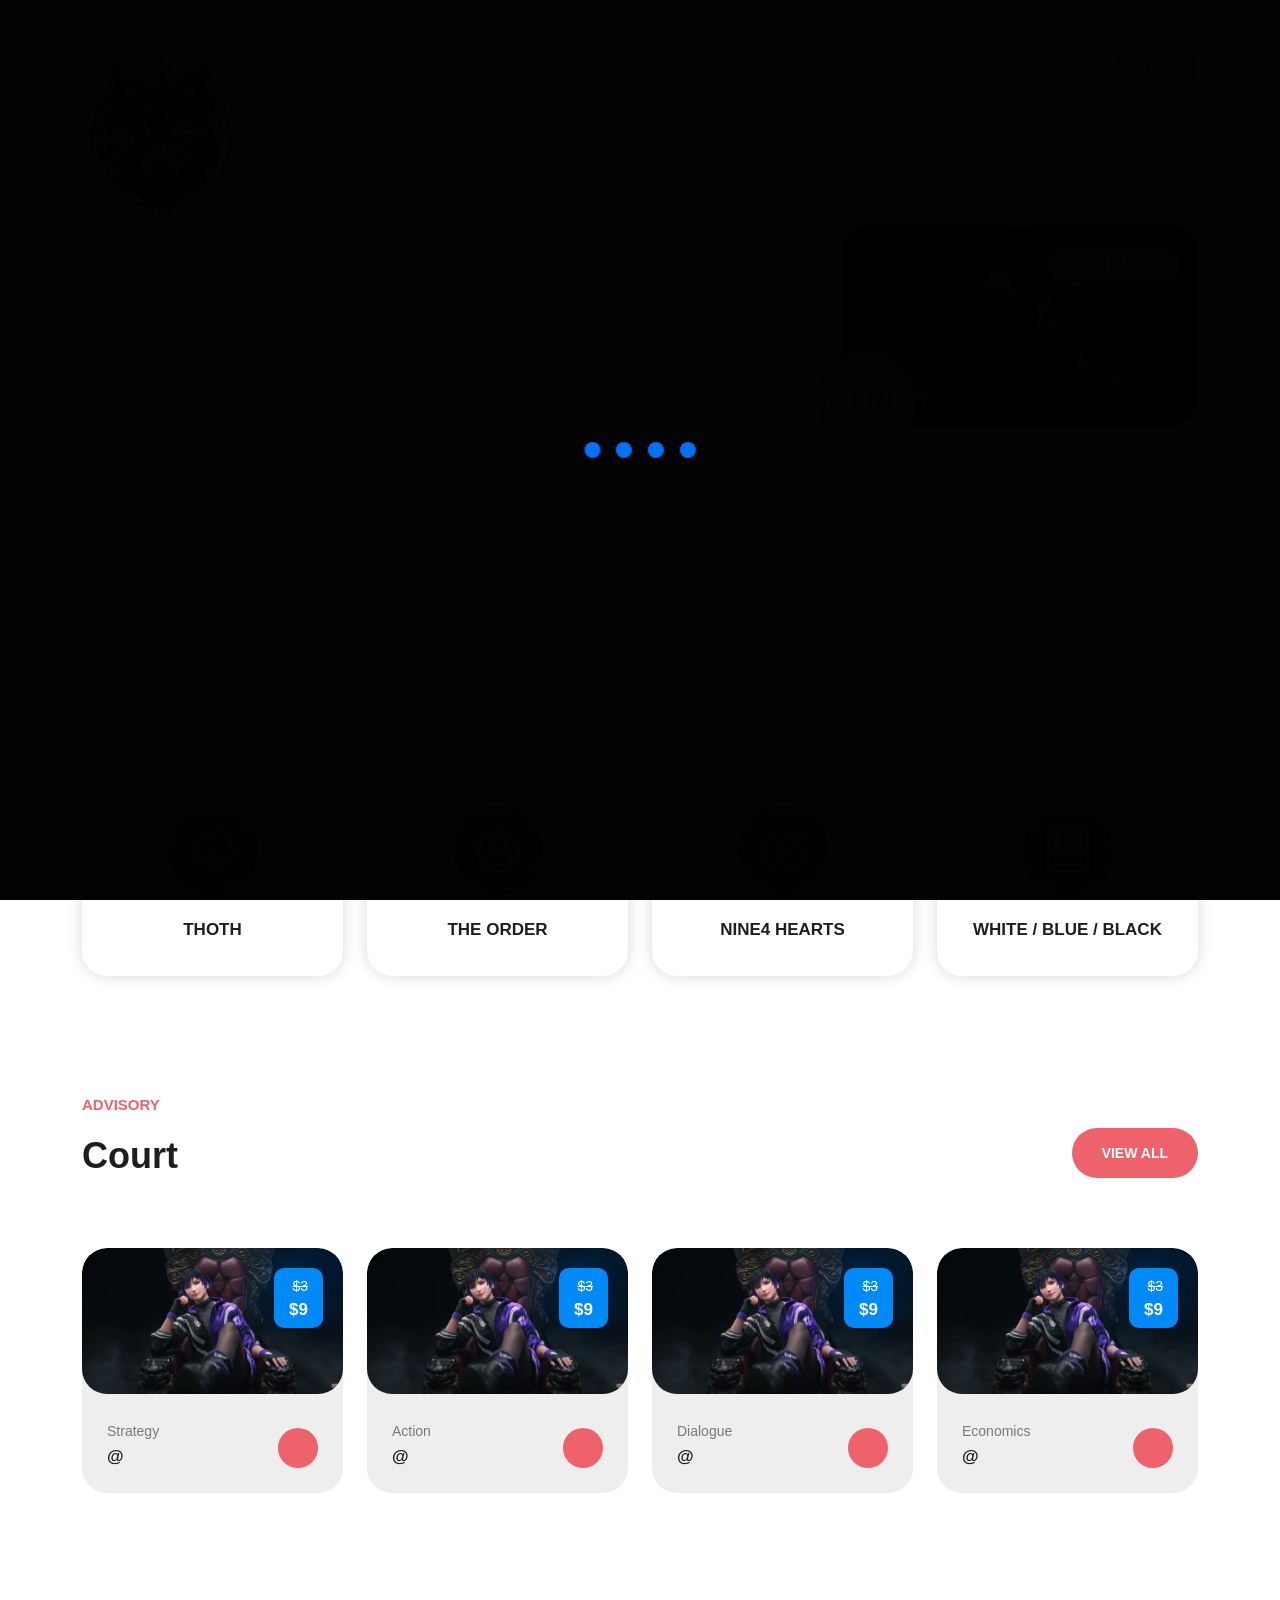
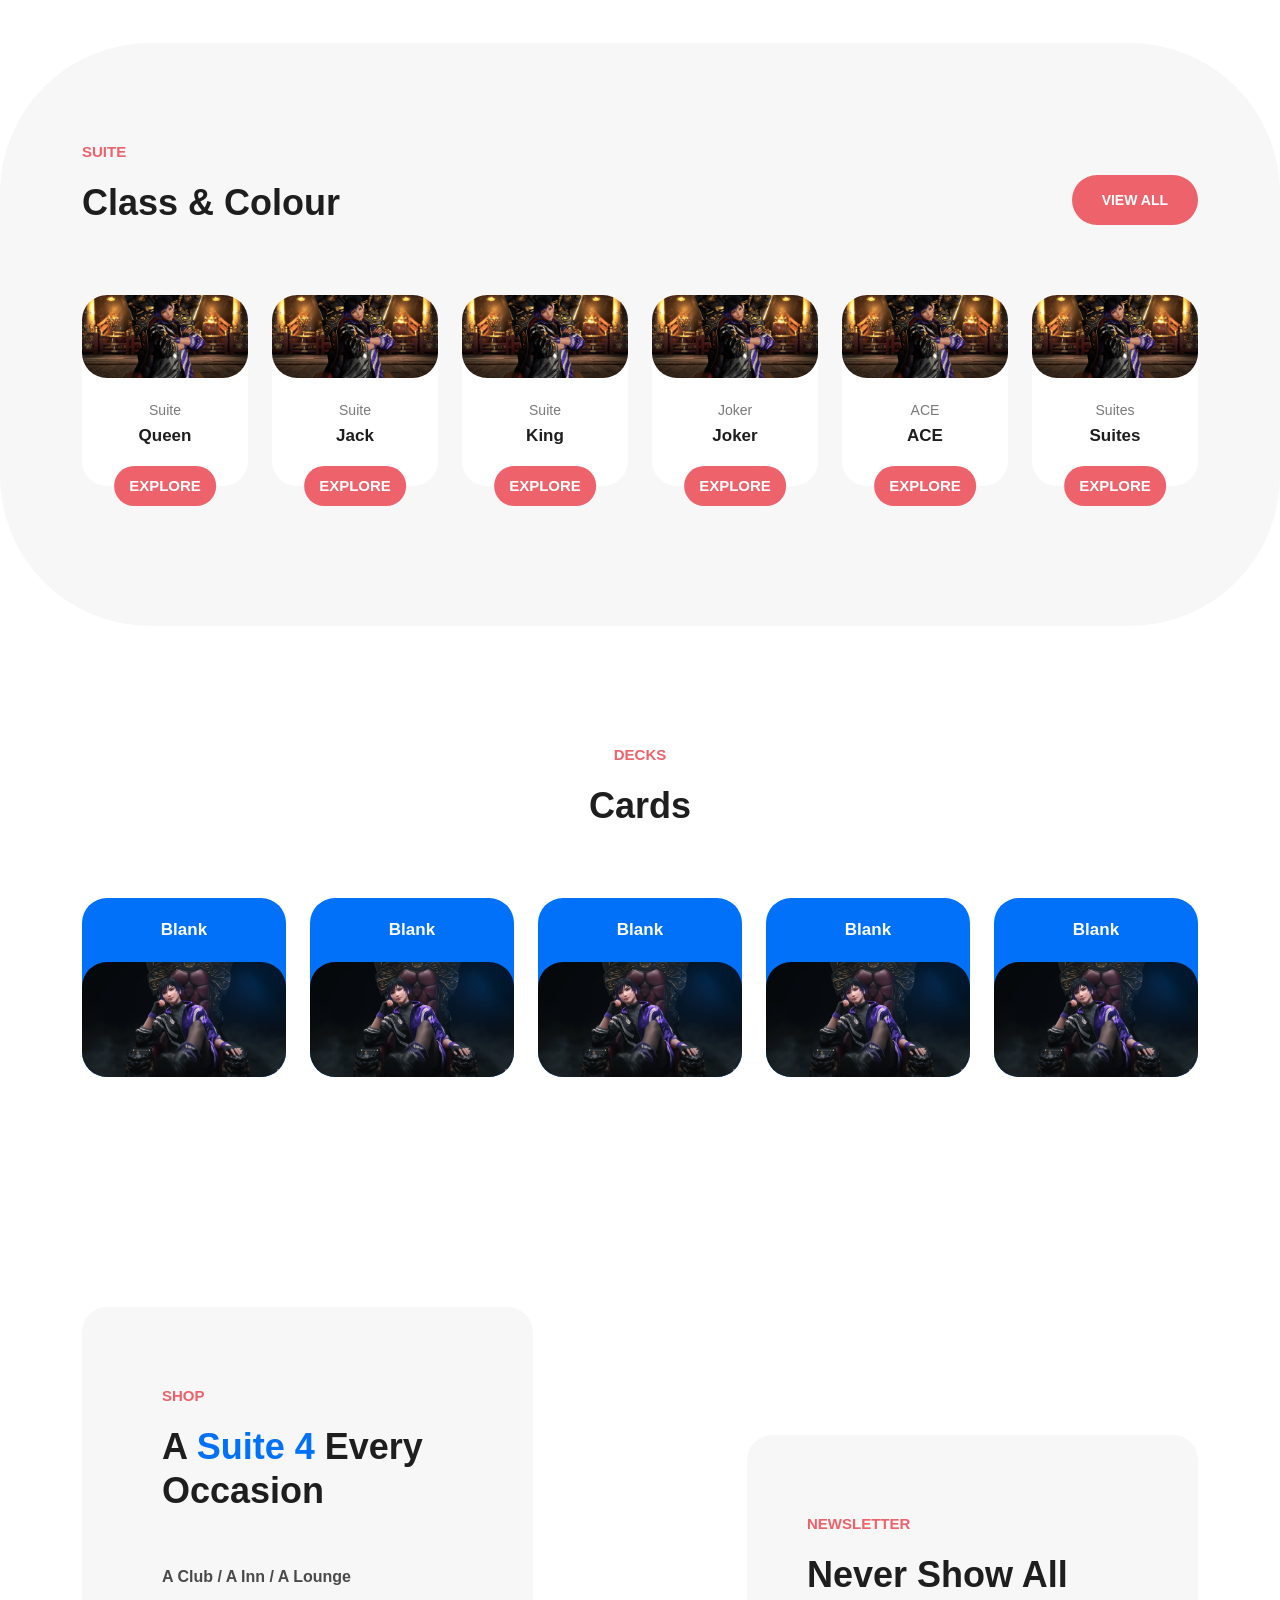
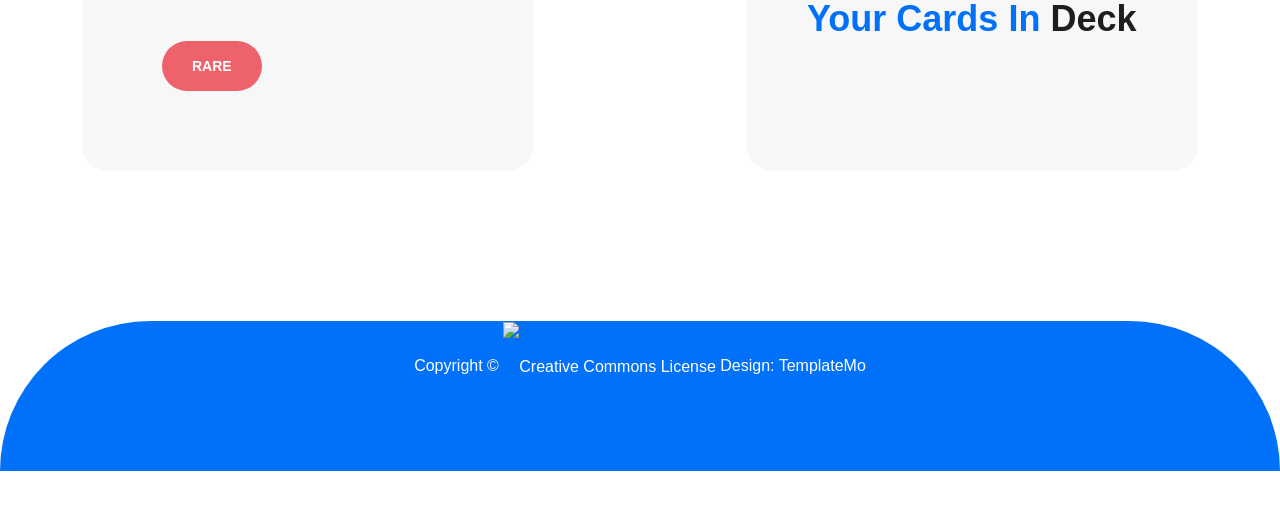
==== index.html @ 456126f3 "Add files via upload" ====
<!DOCTYPE html>
<html lang="en">

  <head>

    <meta charset="utf-8">
    <meta name="viewport" content="width=device-width, initial-scale=1, shrink-to-fit=no">
    <link href="https://fonts.googleapis.com/css2?family=Poppins:wght@100;200;300;400;500;600;700;800;900&display=swap" rel="stylesheet">

    <title>Poseidon</title>

    <!-- Bootstrap core CSS -->
    <link href="vendor/bootstrap/css/bootstrap.min.css" rel="stylesheet">


    <!-- Additional CSS Files -->
    <link rel="stylesheet" href="assets/css/fontawesome.css">
    <link rel="stylesheet" href="assets/css/templatemo-lugx-gaming.css">
    <link rel="stylesheet" href="assets/css/owl.css">
    <link rel="stylesheet" href="assets/css/animate.css">
    <link rel="stylesheet"href="https://unpkg.com/swiper@7/swiper-bundle.min.css"/>

  </head>

<body>

  <!-- ***** Preloader Start ***** -->
  <div id="js-preloader" class="js-preloader">
    <div class="preloader-inner">
      <span class="dot"></span>
      <div class="dots">
        <span></span>
        <span></span>
        <span></span>
      </div>
    </div>
  </div>
  <!-- ***** Preloader End ***** -->

  <!-- ***** Header Area Start ***** -->
  <header class="header-area header-sticky">
    <div class="container">
        <div class="row">
            <div class="col-12">
                <nav class="main-nav">
                    <!-- ***** Logo Start ***** -->
                    <a href="index.html" class="logo">
                        <img src="assets/images/EyeWolf.png" alt="" style="width: 158px; height: 200px">
                    </a>
                    <!-- ***** Logo End ***** -->
                    <!-- ***** Menu Start ***** -->
                    <ul class="nav">
                      <li><a href="index.html" class="active">Home</a></li>
                      <li><a href="shop.html">Decks / Cards</a></li>
                      
                      <li><a href="">Suite</a></li>
                  </ul>   
                    <a class='menu-trigger'>
                        <span>Menu</span>
                    </a>
                    <!-- ***** Menu End ***** -->
                </nav>
            </div>
        </div>
    </div>
  </header>
  <!-- ***** Header Area End ***** -->

  <div class="main-banner">
    <div class="container">
      <div class="row">
        <div class="col-lg-6 align-self-center">
          <div class="caption header-text">
            <h6>Atlantis</h6>
            <h2>For Where The Land Ends / The Sea Begins</h2>
            <p>For The Queen Ends In A Galaxy / The King Begins</p>
            <p>For The Axe / Shows You The Realms</p>
            <div class="search-input">
              
            </div>
          </div>
        </div>
        <div class="col-lg-4 offset-lg-2">
          <div class="right-image">
            <img src="assets/images/TheChair.png" alt="">
            <span class="price">$Clubs$</span>
            <span class="offer">Infinity</span>
          </div>
        </div>
      </div>
    </div>
  </div>

  <div class="features">
    <div class="container">
      <div class="row">
        <div class="col-lg-3 col-md-6">
          <a href="https://sites.google.com/view/0thoth3/galaxy-1">
            <div class="item">
              <div class="image">
                <img src="assets/images/featured-01.png" alt="" style="max-width: 44px;">
              </div>
              <h4>Thoth</h4>
            </div>
          </a>
        </div>
        <div class="col-lg-3 col-md-6">
          <a href="https://3nails4.github.io/Ferryman/The%20Order/index.xhtml">
            <div class="item">
              <div class="image">
                <img src="assets/images/featured-02.png" alt="" style="max-width: 44px;">
              </div>
              <h4>The Order</h4>
            </div>
          </a>
        </div>
        <div class="col-lg-3 col-md-6">
          <a href="https://nine4hearts.blogspot.com/">
            <div class="item">
              <div class="image">
                <img src="assets/images/featured-03.png" alt="" style="max-width: 44px;">
              </div>
              <h4>Nine4 Hearts</h4>
            </div>
          </a>
        </div>
        <div class="col-lg-3 col-md-6">
          <a href="https://3nails4.github.io/">
            <div class="item">
              <div class="image">
                <img src="assets/images/featured-04.png" alt="" style="max-width: 44px;">
              </div>
              <h4>White / Blue / Black</h4>
            </div>
          </a>
        </div>
      </div>
    </div>
  </div>

  <div class="section trending">
    <div class="container">
      <div class="row">
        <div class="col-lg-6">
          <div class="section-heading">
            <h6>Advisory</h6>
            <h2>Court</h2>
          </div>
        </div>
        <div class="col-lg-6">
          <div class="main-button">
            <a href="shop.html">View All</a>
          </div>
        </div>
        <div class="col-lg-3 col-md-6">
          <div class="item">
            <div class="thumb">
              <a href="#"><img src="assets/images/TheChair.png" alt=""></a>
              <span class="price"><em>$3</em>$9</span>
            </div>
            <div class="down-content">
              <span class="category">Strategy</span>
              <h4>@</h4>
              <a href="#"><i class="fa fa-shopping-bag"></i></a>
            </div>
          </div>
        </div>
        <div class="col-lg-3 col-md-6">
          <div class="item">
            <div class="thumb">
              <a href="#"><img src="assets/images/TheChair.png" alt=""></a>
              <span class="price"><em>$3</em>$9</span>
            </div>
            <div class="down-content">
              <span class="category">Action</span>
              <h4>@</h4>
              <a href="#"><i class="fa fa-shopping-bag"></i></a>
            </div>
          </div>
        </div>
        <div class="col-lg-3 col-md-6">
          <div class="item">
            <div class="thumb">
              <a href="#"><img src="assets/images/TheChair.png" alt=""></a>
              <span class="price"><em>$3</em>$9</span>
            </div>
            <div class="down-content">
              <span class="category">Dialogue</span>
              <h4>@</h4>
              <a href="#"><i class="fa fa-shopping-bag"></i></a>
            </div>
          </div>
        </div>
        <div class="col-lg-3 col-md-6">
          <div class="item">
            <div class="thumb">
              <a href="#"><img src="assets/images/TheChair.png" alt=""></a>
              <span class="price"><em>$3</em>$9</span>
            </div>
            <div class="down-content">
              <span class="category">Economics</span>
              <h4>@</h4>
              <a href="#"><i class="fa fa-shopping-bag"></i></a>
            </div>
          </div>
        </div>
      </div>
    </div>
  </div>

  <div class="section most-played">
    <div class="container">
      <div class="row">
        <div class="col-lg-6">
          <div class="section-heading">
            <h6>Suite</h6>
            <h2>Class & Colour</h2>
          </div>
        </div>
        <div class="col-lg-6">
          <div class="main-button">
            <a href="shop.html">View All</a>
          </div>
        </div>
        <div class="col-lg-2 col-md-6 col-sm-6">
          <div class="item">
            <div class="thumb">
              <a href="#"><img src="assets/images/reina-tekken-8.png" alt=""></a>
            </div>
            <div class="down-content">
                <span class="category">Suite</span>
                <h4>Queen</h4>
                <a href="#">Explore</a>
            </div>
          </div>
        </div>
        <div class="col-lg-2 col-md-6 col-sm-6">
          <div class="item">
            <div class="thumb">
              <a href="#"><img src="assets/images/reina-tekken-8.png" alt=""></a>
            </div>
            <div class="down-content">
                <span class="category">Suite</span>
                <h4>Jack</h4>
                <a href="#">Explore</a>
            </div>
          </div>
        </div>
        <div class="col-lg-2 col-md-6 col-sm-6">
          <div class="item">
            <div class="thumb">
              <a href="#"><img src="assets/images/reina-tekken-8.png" alt=""></a>
            </div>
            <div class="down-content">
                <span class="category">Suite</span>
                <h4>King</h4>
                <a href="#">Explore</a>
            </div>
          </div>
        </div>
        <div class="col-lg-2 col-md-6 col-sm-6">
          <div class="item">
            <div class="thumb">
              <a href="#"><img src="assets/images/reina-tekken-8.png" alt=""></a>
            </div>
            <div class="down-content">
                <span class="category">Joker</span>
                <h4>Joker</h4>
                <a href="#">Explore</a>
            </div>
          </div>
        </div>
        <div class="col-lg-2 col-md-6 col-sm-6">
          <div class="item">
            <div class="thumb">
              <a href="#"><img src="assets/images/reina-tekken-8.png" alt=""></a>
            </div>
            <div class="down-content">
                <span class="category">ACE</span>
                <h4>ACE</h4>
                <a href="#">Explore</a>
            </div>
          </div>
        </div>
        <div class="col-lg-2 col-md-6 col-sm-6">
          <div class="item">
            <div class="thumb">
              <a href="#"><img src="assets/images/reina-tekken-8.png" alt=""></a>
            </div>
            <div class="down-content">
                <span class="category">Suites</span>
                <h4>Suites</h4>
                <a href="#">Explore</a>
            </div>
          </div>
        </div>
      </div>
    </div>
  </div>

  <div class="section categories">
    <div class="container">
      <div class="row">
        <div class="col-lg-12 text-center">
          <div class="section-heading">
            <h6>Decks</h6>
            <h2>Cards</h2>
          </div>
        </div>
        <div class="col-lg col-sm-6 col-xs-12">
          <div class="item">
            <h4>Blank</h4>
            <div class="thumb">
              <a href="#"><img src="assets/images/TheChair.png" alt=""></a>
            </div>
          </div>
        </div>
        <div class="col-lg col-sm-6 col-xs-12">
          <div class="item">
            <h4>Blank</h4>
            <div class="thumb">
              <a href="#"><img src="assets/images/TheChair.png" alt=""></a>
            </div>
          </div>
        </div>
        <div class="col-lg col-sm-6 col-xs-12">
          <div class="item">
            <h4>Blank</h4>
            <div class="thumb">
              <a href="#"><img src="assets/images/TheChair.png" alt=""></a>
            </div>
          </div>
        </div>
        <div class="col-lg col-sm-6 col-xs-12">
          <div class="item">
            <h4>Blank</h4>
            <div class="thumb">
              <a href="#"><img src="assets/images/TheChair.png" alt=""></a>
            </div>
          </div>
        </div>
        <div class="col-lg col-sm-6 col-xs-12">
          <div class="item">
            <h4>Blank</h4>
            <div class="thumb">
              <a href="#"><img src="assets/images/TheChair.png" alt=""></a>
            </div>
          </div>
        </div>
      </div>
    </div>
  </div>
  
  <div class="section cta">
    <div class="container">
      <div class="row">
        <div class="col-lg-5">
          <div class="shop">
            <div class="row">
              <div class="col-lg-12">
                <div class="section-heading">
                  <h6>Shop</h6>
                  <h2>A <em>Suite 4</em> Every Occasion</h2>
                </div>
                <p>A Club / A Inn / A Lounge</p>
                <div class="main-button">
                  <a href="https://www.youtube.com/@NINE4Hearts">Rare</a>
                </div>
              </div>
            </div>
          </div>
        </div>
        <div class="col-lg-5 offset-lg-2 align-self-end">
          <div class="subscribe">
            <div class="row">
              <div class="col-lg-12">
                <div class="section-heading">
                  <h6>NEWSLETTER</h6>
                  <h2>Never Show All <em>Your Cards In</em> Deck</h2>
                </div>
                <div class="search-input">
                  
                </div>
              </div>
            </div>
          </div>
        </div>
      </div>
    </div>
  </div>

  <footer>
    <div class="container">
      <div class="col-lg-12">
        <p>Copyright © <a rel="license" href="http://creativecommons.org/licenses/by/4.0/"><img alt="Creative Commons License" style="border-width:0" src="https://i.creativecommons.org/l/by/4.0/88x31.png" /></a> <a rel="nofollow" href="https://templatemo.com" target="_blank">Design: TemplateMo</a></p>
      </div>
    </div>
  </footer>

  <!-- Scripts -->
  <!-- Bootstrap core JavaScript -->
  <script src="vendor/jquery/jquery.min.js"></script>
  <script src="vendor/bootstrap/js/bootstrap.min.js"></script>
  <script src="assets/js/isotope.min.js"></script>
  <script src="assets/js/owl-carousel.js"></script>
  <script src="assets/js/counter.js"></script>
  <script src="assets/js/custom.js"></script>

  </body>
</html>
---- assets/css/templatemo-lugx-gaming.css ----
/*

TemplateMo 589 lugx gaming

https://templatemo.com/tm-589-lugx-gaming

*/

/* ---------------------------------------------
Table of contents
------------------------------------------------
01. font & reset css
02. reset
03. global styles
04. header
05. banner
06. features
07. testimonials
08. contact
09. footer

--------------------------------------------- */
/* 
---------------------------------------------
font & reset css
--------------------------------------------- 
*/
@import url("https://fonts.googleapis.com/css2?family=Poppins:wght@100;200;300;400;500;600;700;800;900");
/* 
---------------------------------------------
reset
--------------------------------------------- 
*/
html, body, div, span, applet, object, iframe, h1, h2, h3, h4, h5, h6, p, blockquote, div
pre, a, abbr, acronym, address, big, cite, code, del, dfn, em, font, img, ins, kbd, q,
s, samp, small, strike, strong, sub, sup, tt, var, b, u, i, center, dl, dt, dd, ol, ul, li,
figure, header, nav, section, article, aside, footer, figcaption {
  margin: 0;
  padding: 0;
  border: 0;
  outline: 0;
}

.clearfix:after {
  content: ".";
  display: block;
  clear: both;
  visibility: hidden;
  line-height: 0;
  height: 0;
}

.clearfix {
  display: inline-block;
}

html[xmlns] .clearfix {
  display: block;
}

* html .clearfix {
  height: 1%;
}

ul, li {
  padding: 0;
  margin: 0;
  list-style: none;
}

header, nav, section, article, aside, footer, hgroup {
  display: block;
}

* {
  box-sizing: border-box;
}

html, body {
  font-family: 'Poppins', sans-serif;
  -ms-text-size-adjust: 100%;
  -webkit-font-smoothing: antialiased;
  -moz-osx-font-smoothing: grayscale;
}

a {
  text-decoration: none !important;
}

h1, h2, h3, h4, h5, h6 {
  color: #1e1e1e;
  margin-top: 0px;
  margin-bottom: 0px;
  font-weight: 700;
}

ul {
  margin-bottom: 0px;
}

p {
  font-size: 14px;
  line-height: 28px;
  color: #4a4a4a;
}

img {
  width: 100%;
  overflow: hidden;
}

/* 
---------------------------------------------
Global Styles
--------------------------------------------- 
*/
html,
body {
  font-family: 'Poppins', sans-serif;
}

::selection {
  background: #0071f8;
  color: #fff;
}

::-moz-selection {
  background: #0071f8;
  color: #fff;
}

.section {
  margin-top: 120px;
}

.section-heading {
  margin-bottom: 70px;
}

.section-heading h2 {
  font-size: 36px;
  font-weight: 700;
  text-transform: capitalize;
  margin-top: 20px;
  line-height: 44px;
}

.section-heading h2 em {
  font-style: normal;
  color: #0071f8;
}

.section-heading h6 {
  color: #ee626b;
  font-size: 15px;
  text-transform: uppercase;
  font-weight: 700;
}

.main-button a {
  display: inline-block;
  background-color: #ee626b;
  text-transform: uppercase;
  color: #fff;
  font-size: 14px;
  font-weight: 600;
  height: 50px;
  line-height: 50px;
  padding: 0px 30px;
  border-radius: 25px;
  transition: all .3s;
}

.main-button a:hover {
  background-color: #0071f8;
  color: #fff;
}

/* 
---------------------------------------------
Pre-loader Style
--------------------------------------------- 
*/

.js-preloader {
  position: fixed;
  top: 0;
  left: 0;
  right: 0;
  bottom: 0;
  background-color: rgba(0,0,0,0.99);
  display: -webkit-box;
  display: flex;
  -webkit-box-align: center;
  align-items: center;
  -webkit-box-pack: center;
  justify-content: center;
  opacity: 1;
  visibility: visible;
  z-index: 9999;
  -webkit-transition: opacity 0.25s ease;
  transition: opacity 0.25s ease;
}

.js-preloader.loaded {
  opacity: 0;
  visibility: hidden;
  pointer-events: none;
}

@-webkit-keyframes dot {
  50% {
      -webkit-transform: translateX(96px);
      transform: translateX(96px);
  }
}

@keyframes dot {
  50% {
      -webkit-transform: translateX(96px);
      transform: translateX(96px);
  }
}

@-webkit-keyframes dots {
  50% {
      -webkit-transform: translateX(-31px);
      transform: translateX(-31px);
  }
}

@keyframes dots {
  50% {
      -webkit-transform: translateX(-31px);
      transform: translateX(-31px);
  }
}

.preloader-inner {
  position: relative;
  width: 142px;
  height: 40px;
  background: transparent;
}

.preloader-inner .dot {
  position: absolute;
  width: 16px;
  height: 16px;
  top: 12px;
  left: 15px;
  background: #0071f8;
  border-radius: 50%;
  -webkit-transform: translateX(0);
  transform: translateX(0);
  -webkit-animation: dot 2.8s infinite;
  animation: dot 2.8s infinite;
}

.preloader-inner .dots {
  -webkit-transform: translateX(0);
  transform: translateX(0);
  margin-top: 12px;
  margin-left: 31px;
  -webkit-animation: dots 2.8s infinite;
  animation: dots 2.8s infinite;
}

.preloader-inner .dots span {
  display: block;
  float: left;
  width: 16px;
  height: 16px;
  margin-left: 16px;
  background: #0071f8;
  border-radius: 50%;
}



/* 
---------------------------------------------
Header Style
--------------------------------------------- 
*/

.background-header {
  background-color: #0071f8 !important;
  border-radius: 0px 0px 25px 25px;
  height: 80px!important;
  position: fixed!important;
  top: 0!important;
  left: 0;
  right: 0;
  box-shadow: 0px 0px 10px rgba(0,0,0,0.15)!important;
  -webkit-transition: all .5s ease 0s;
  -moz-transition: all .5s ease 0s;
  -o-transition: all .5s ease 0s;
  transition: all .5s ease 0s;
}

.background-header .logo img {
  max-width: 110px;
}

.header-area {
  position: absolute;
  background-color: transparent;
  top: 40px;
  left: 0;
  right: 0;
  z-index: 100;
  -webkit-transition: all .5s ease 0s;
  -moz-transition: all .5s ease 0s;
  -o-transition: all .5s ease 0s;
  transition: all .5s ease 0s;
}

.header-area .main-nav {
  background: transparent;
  display: flex;
}

.header-area .main-nav .logo {
  -webkit-transition: all 0.3s ease 0s;
  -moz-transition: all 0.3s ease 0s;
  -o-transition: all 0.3s ease 0s;
  transition: all 0.3s ease 0s;
  display: inline-block;
}

.header-area .main-nav .logo h1 {
  font-size: 36px;
  text-transform: uppercase;
  color: #fff;
  font-weight: 600;
  margin-right: 30px;
  padding-right: 30px;
  border-right: 1px solid rgba(250, 250, 250, 0.3);
}

.background-header .main-nav .logo{
  margin-top: 18px;
}

.header-area .main-nav ul.nav {
  border-radius: 0px 0px 25px 25px;
  flex-basis: 100%;
  margin-top: 10px;
  justify-content: right;
  -webkit-transition: all 0.3s ease 0s;
  -moz-transition: all 0.3s ease 0s;
  -o-transition: all 0.3s ease 0s;
  transition: all 0.3s ease 0s;
  position: relative;
  z-index: 999;
}

.header-area .main-nav .nav li:last-child {
  padding-right: 0px;
}

.header-area .main-nav .nav li {
  padding-left: 10px;
  padding-right: 10px;
  height: 40px;
  line-height: 40px;
}

.header-area .main-nav .nav li a {
  display: block;
  padding-left: 20px;
  padding-right: 20px;
  border-radius: 20px;
  font-weight: 300;
  font-size: 15px;
  height: 40px;
  line-height: 40px;
  text-transform: capitalize;
  color: #fff;
  -webkit-transition: all 0.4s ease 0s;
  -moz-transition: all 0.4s ease 0s;
  -o-transition: all 0.4s ease 0s;
  transition: all 0.4s ease 0s;
  border: transparent;
  letter-spacing: .25px;
}

.header-area .main-nav .nav li:last-child a {
  background-color: #ee626b;
  text-transform: uppercase;
  font-weight: 500;
}

.header-area .main-nav .nav li:last-child:hover a {
  background-color: #ee626b;
}

.header-area .main-nav .nav li:hover a {
  background-color: rgba(255, 255, 255, 0.10);
}

.header-area .main-nav .nav li a.active {
  color: #fff;
  background-color: rgba(255, 255, 255, 0.10);
}

.background-header .main-nav .nav li a.active {
  color: #fff;
  background-color: rgba(255, 255, 255, 0.10);
}

.header-area .main-nav .menu-trigger {
  cursor: pointer;
  position: absolute;
  top: 33px;
  width: 32px;
  height: 40px;
  text-indent: -9999em;
  z-index: 99;
  right: 20px;
  display: none;
}

.background-header .main-nav .menu-trigger {
  top: 22px;
}

.background-header .main-nav ul.nav {
  margin-top: 20px;
}

.header-area .main-nav .menu-trigger span,
.header-area .main-nav .menu-trigger span:before,
.header-area .main-nav .menu-trigger span:after {
  -moz-transition: all 0.4s;
  -o-transition: all 0.4s;
  -webkit-transition: all 0.4s;
  transition: all 0.4s;
  background-color: #fff;
  display: block;
  position: absolute;
  width: 30px;
  height: 2px;
  left: 0;
}

.header-area .main-nav .menu-trigger span:before,
.header-area .main-nav .menu-trigger span:after {
  -moz-transition: all 0.4s;
  -o-transition: all 0.4s;
  -webkit-transition: all 0.4s;
  transition: all 0.4s;
  background-color: #fff;
  display: block;
  position: absolute;
  width: 30px;
  height: 2px;
  left: 0;
  width: 75%;
}

.header-area .main-nav .menu-trigger span:before,
.header-area .main-nav .menu-trigger span:after {
  content: "";
}

.header-area .main-nav .menu-trigger span {
  top: 16px;
}

.header-area .main-nav .menu-trigger span:before {
  -moz-transform-origin: 33% 100%;
  -ms-transform-origin: 33% 100%;
  -webkit-transform-origin: 33% 100%;
  transform-origin: 33% 100%;
  top: -10px;
  z-index: 10;
}

.header-area .main-nav .menu-trigger span:after {
  -moz-transform-origin: 33% 0;
  -ms-transform-origin: 33% 0;
  -webkit-transform-origin: 33% 0;
  transform-origin: 33% 0;
  top: 10px;
}

.header-area .main-nav .menu-trigger.active span,
.header-area .main-nav .menu-trigger.active span:before,
.header-area .main-nav .menu-trigger.active span:after {
  background-color: transparent;
  width: 100%;
}

.header-area .main-nav .menu-trigger.active span:before {
  -moz-transform: translateY(6px) translateX(1px) rotate(45deg);
  -ms-transform: translateY(6px) translateX(1px) rotate(45deg);
  -webkit-transform: translateY(6px) translateX(1px) rotate(45deg);
  transform: translateY(6px) translateX(1px) rotate(45deg);
  background-color: #fff;
}

.background-header .main-nav .menu-trigger.active span:before {
  background-color: #fff;
}

.header-area .main-nav .menu-trigger.active span:after {
  -moz-transform: translateY(-6px) translateX(1px) rotate(-45deg);
  -ms-transform: translateY(-6px) translateX(1px) rotate(-45deg);
  -webkit-transform: translateY(-6px) translateX(1px) rotate(-45deg);
  transform: translateY(-6px) translateX(1px) rotate(-45deg);
  background-color: #fff;
}

.background-header .main-nav .menu-trigger.active span:after {
  background-color: #fff;
}

.header-area.header-sticky .nav li a.active {
  color: #fff;
}

.visible{
  display:inline !important;
}

@media (max-width: 1200px) {
  .header-area .main-nav .nav li {
    padding-left: 5px;
    padding-right: 5px;
  }

}

@media (max-width: 767px) {
  .background-header .main-nav {
    box-shadow: 0px 0px 15px rgba(0, 0, 0, 0.15);
    border-radius: 0px 0px 25px 25px;
    width: 100%;
  }
  .background-header .main-nav .nav,
  .header-area .main-nav .nav {
    background-color: #fff;
  }
  .background-header .main-nav .nav li a,
  .header-area .main-nav .nav li a {
    line-height: 50px;
    height: 50px;
    font-weight: 400;
    color: #1e1e1e;
    background-color: #fff;
     border-radius: 0px 0px 25px 25px;
  }
  .background-header .main-nav .nav li,
  .header-area .main-nav .nav li {
    border-top: 1px solid #ddd;
    background-color: #f1f0fe;
    height: 50px;
    border-radius: 0px 0px 25px 25px;
  }
  .background-header .main-nav .nav li:last-child,
  .header-area .main-nav .nav li:last-child {
    border-radius: 0px 0px 25px 25px;
  }
  .header-area .main-nav .nav {
    height: auto;
    flex-basis: 100%;
  }
  .header-area .main-nav .logo {
    position: absolute;
    left: 30px;
    top: 0px;
  }
  .background-header .main-nav .logo {
    top: 0px;
  }
  .background-header .main-nav .border-button {
    top: 0px !important;
  }
  .header-area .main-nav .border-button {
    position: absolute;
    top: 15px;
    right: 70px;
  }
  .header-area.header-sticky .nav li a:hover,
  .header-area.header-sticky .nav li a.active {
    color: #ee626b!important;
    opacity: 1;
  }
  .header-area.header-sticky .nav li.search-icon a {
    width: 100%;
  }
  .header-area .nav li:last-child a {
    background-color: transparent !important;
    font-weight: 300 !important;
    text-transform: capitalize !important;
  }
  .header-area {
    background-color: transparent;
    padding: 0px 15px;
    height: 80px;
    box-shadow: none;
    text-align: center;
  }
  .header-area .container {
    padding: 0px;
  }
  .header-area .logo {
    margin-left: 0px;
    margin-top: 30px;
  }
  .header-area .menu-trigger {
    display: block !important;
  }
  .header-area .main-nav {
    overflow: hidden;
  }
  .header-area .main-nav .nav {
    float: none;
    width: 100%;
    display: none;
    -webkit-transition: all 0s ease 0s;
    -moz-transition: all 0s ease 0s;
    -o-transition: all 0s ease 0s;
    transition: all 0s ease 0s;
    margin-left: 0px;
  }
  .header-area .main-nav .nav li:first-child {
    border-top: 1px solid #eee;
  }
  .header-area.header-sticky .nav {
    margin-top: 100px !important;
  }
  .background-header.header-sticky .nav {
    margin-top: 80px !important;
  }
  .header-area .main-nav .nav li {
    width: 100%;
    background: #fff;
    padding-left: 0px !important;
    padding-right: 0px !important;
  }
  
}

/* 
---------------------------------------------
Banner Style
--------------------------------------------- 
*/

.main-banner {
  background-image: url(../images/banner-bg.jpg);
  border-radius: 0px 0px 150px 150px;
  background-position: center bottom;
  background-repeat: no-repeat;
  background-size: cover;
  padding: 225px 0px;
}

.main-banner .caption h6 {
  font-size: 20px;
  text-transform: uppercase;
  color: #fff;
  font-weight: 500;
  letter-spacing: 0.5px;
}

.main-banner .caption h2 {
  font-size: 48px;
  color: #fff;
  margin-top: 20px;
  position: relative;
  padding-bottom: 5px;
  margin-bottom: 40px;
}

.main-banner .caption h2:after {
  position: absolute;
  background-image: url(../images/caption-dec.png);
  width: 202px;
  height: 12px;
  content: '';
  left: 125px;
  bottom: 0;
}

.main-banner .caption p {
  color: #fff;
  margin-bottom: 70px;
}

.main-banner .caption form {
  position: relative;
  max-width: 450px;
}

.main-banner .caption form input {
  max-width: 450px;
  width: 100%;
  height: 50px;
  outline: none;
  border-radius: 25px;
  background-color: #fff;
  border: none;
  padding: 0px 25px;
  font-size: 14px;
  color: #7a7a7a;
}

.main-banner .caption form button {
  display: inline-block;
  height: 50px;
  line-height: 50px;
  background-color: #ee626b;
  color: #fff;
  font-size: 15px;
  text-transform: uppercase;
  font-weight: 500;
  padding: 0px 25px;
  border: none;
  border-radius: 25px;
  position: absolute;
  right: 0;
  top: 0;
  transition: all .3s;
}

.main-banner .caption form button:hover {
  background-color: #0071f8;
}

.main-banner .right-image {
  position: relative;
}

.main-banner .right-image img {
  border-radius: 25px;
}

.main-banner .right-image span.price {
  position: absolute;
  right: 20px;
  top: 20px;
  border-radius: 25px;
  background-color: #008af8;
  font-size: 22px;
  text-transform: uppercase;
  font-weight: 700;
  color: #fff;
  padding: 4px 15px;
}

.main-banner .right-image span.offer {
  position: absolute;
  left: -25px;
  bottom: -25px;
  border-radius: 50%;
  background-color: #ee626b;
  font-size: 28px;
  text-transform: uppercase;
  font-weight: 700;
  color: #fff;
  display: inline-block;
  width: 100px;
  height: 100px;
  text-align: center;
  line-height: 100px;
}



/* 
---------------------------------------------
Services Style
--------------------------------------------- 
*/

.features {
  margin-top: -80px;
}

.features .item {
  padding: 35px;
  box-shadow: 0px 0px 15px rgba(0, 0, 0, 0.15);
  border-radius: 25px;
  background-color: #fff;
  text-align: center;
}

.features .item h4 {
  font-size: 17px;
  margin-top: 25px;
  text-transform: uppercase;
}

.features .item .image {
  width: 90px;
  height: 90px;
  display: inline-block;
  text-align: center;
  line-height: 90px;
  background-color: #0071f8;
  border-radius: 50%;
  transition: all .3s;
}

.features .item:hover .image {
  background-color: #ee626b;
}



/* 
---------------------------------------------
Trending Style
--------------------------------------------- 
*/

.trending .main-button {
  margin-top: 32px;
  text-align: right;
}

.trending .item  {
  background-color: #eeeeee;
  position: relative;
  overflow: hidden;
  border-radius: 25px;
  margin-bottom: 30px;
}

.trending .item .thumb {
  position: relative;
  border-radius: 25px;
  overflow: hidden;
}

.trending .item span.price em {
  font-style: normal;
  font-weight: 400;
  font-size: 14px;
  text-decoration: line-through;
  display: block;
}

.trending .item span.price {
  text-align: right;
  position: absolute;
  right: 20px;
  top: 20px;
  border-radius: 10px;
  background-color: #008af8;
  font-size: 17px;
  text-transform: uppercase;
  font-weight: 600;
  color: #fff;
  padding: 8px 15px 6px 15px;
}

.trending .item .down-content {
  padding: 25px;
}

.trending .item .down-content span.category {
  font-size: 14px;
  color: #7a7a7a;
  margin-bottom: 5px;
  display: inline-block;
}

.trending .item .down-content h4 {
  font-size: 17px;
  font-weight: 600;
  transition: all .3s;
}

.trending .item .down-content a {
  position: absolute;
  display: inline-block;
  text-align: center;
  line-height: 40px;
  width: 40px;
  height: 40px;
  background-color: #ee626b;
  color: #fff;
  border-radius: 50%;
  right: 25px;
  bottom: 25px;
  transition: all .3s;
}

.trending .item:hover .down-content h4 {
  color: #0071f8;
}

.trending .item:hover .down-content a {
  background-color: #0071f8;
}


/* 
---------------------------------------------
Most Played Style
--------------------------------------------- 
*/

.most-played {
  background-color: #f7f7f7;
  padding: 100px 0px;
  border-radius: 150px;
}

.most-played .main-button {
  margin-top: 32px;
  text-align: right;
}

.most-played .item  {
  background-color: #fff;
  position: relative;
  border-radius: 25px;
  text-align: center;
  margin-bottom: 40px;
}

.most-played .item .thumb {
  position: relative;
  border-radius: 25px;
  overflow: hidden;
}

.most-played .item .down-content {
  padding: 20px 15px 40px 15px;
}

.most-played .item .down-content span.category {
  font-size: 14px;
  color: #7a7a7a;
  margin-bottom: 5px;
  display: inline-block;
}

.most-played .item .down-content h4 {
  font-size: 17px;
  font-weight: 600;
  transition: all .3s;
}

.most-played .item .down-content a {
  position: absolute;
  display: inline-block;
  text-align: center;
  line-height: 40px;
  height: 40px;
  padding: 0px 15px;
  background-color: #ee626b;
  color: #fff;
  border-radius: 20px;
  font-size: 15px;
  text-transform: uppercase;
  font-weight: 600;
  left: 50%;
  transform: translateX(-50%);
  bottom: -20px;
  transition: all .3s;
}

.most-played .item:hover .down-content h4 {
  color: #0071f8;
}

.most-played .item:hover .down-content a {
  background-color: #0071f8;
}


/* 
---------------------------------------------
Categories Style
--------------------------------------------- 
*/

.categories .main-button {
  margin-top: 30px;
}

.categories .item  {
  background-color: #0071f8;
  position: relative;
  border-radius: 25px;
  text-align: center;
  margin-bottom: 30px;
}

.categories .item .thumb {
  position: relative;
  border-radius: 25px;
  overflow: hidden;
}

.categories .item h4 {
  font-size: 17px;
  font-weight: 600;
  color: #fff;
  padding: 22px;
  margin-bottom: 0px;
}

/* 
---------------------------------------------
CTA Style
--------------------------------------------- 
*/

.cta {
  position: relative;
}

.cta::after {
  background-image: url(../images/top-game-02.jpg);
  max-width: 550px;
  max-height: 510px;
  width: 50%;
  height: 100%;
  position: absolute;
  content: '';
  border-radius: 25px;
  left: 50%;
  transform: translateX(-275px);
  top: 0;
  z-index: -1;
}

.cta .shop {
  margin-top: 80px;
  background-color: #f7f7f7;
  border-radius: 25px;
  padding: 80px;
}

.cta .shop .section-heading {
  margin-right: 30px;
  margin-bottom: 50px;
}

.cta .shop p {
  font-weight: 600;
  font-size: 16px;
}

.cta .shop .main-button {
  margin-top: 50px;
}

.cta .subscribe {
  background-color: #f7f7f7;
  border-radius: 25px;
  padding: 80px 60px;
}

.cta .subscribe .section-heading {
  margin-bottom: 50px;
}

.cta .subscribe form {
  position: relative;
  max-width: 100%;
}

.cta .subscribe form input {
  max-width: 100%;
  width: 100%;
  height: 50px;
  outline: none;
  border-radius: 25px;
  background-color: #fff;
  border: none;
  padding: 0px 25px;
  font-size: 14px;
  color: #7a7a7a;
}

.cta .subscribe form button {
  display: inline-block;
  height: 50px;
  line-height: 50px;
  background-color: #ee626b;
  color: #fff;
  font-size: 15px;
  text-transform: uppercase;
  font-weight: 500;
  padding: 0px 25px;
  border: none;
  border-radius: 25px;
  position: absolute;
  right: 0;
  top: 0;
  transition: all .3s;
}

.cta .subscribe form button:hover {
  background-color: #0071f8;
}


/* 
---------------------------------------------
Footer Style
--------------------------------------------- 
*/

footer {
  margin-top: 150px;
  background-color: #0071f8;
  background-repeat: no-repeat;
  background-size: cover;
  background-image: url(../images/footer-bg.jpg);
  min-height: 150px;
  border-radius: 150px 150px 0px 0px;
}

footer p {
  text-align: center;
  line-height: 90px;
  color: #fff;
  font-size: 16px;
  font-weight: 400;
}

footer p a {
  color: #fff;
  transition: all .3s;
  position: relative;
  z-index: 3;
}

footer p a:hover {
  opacity: 0.75;
}


/* 
---------------------------------------------
Page Header Style
--------------------------------------------- 
*/

.page-heading {
  background-image: url(../images/page-heading-bg.jpg);
  border-radius: 0px 0px 150px 150px;
  background-position: center bottom;
  background-repeat: no-repeat;
  background-size: cover;
  padding: 200px 0px 100px 0px;
  text-align: center;
}

.page-heading span {
  display: inline-block;
  font-size: 16px;
  color: #fff;
}

.page-heading span a {
  color: #fff;
}

.page-heading h3 {
  font-size: 48px;
  text-transform: uppercase;
  color: #fff;
  margin-top: 20px;
  position: relative;
  margin-bottom: 20px;
}


/* 
---------------------------------------------
Shop Page Style
--------------------------------------------- 
*/

.trending ul.trending-filter {
  list-style: none;
  text-align: center;
  margin-bottom: 70px;
}

.trending ul.trending-filter li {
  display: inline-block;
  margin: 5px 8px;
}

.trending ul.trending-filter li a {
  display: inline-block;
  text-align: center;
  font-size: 15px;
  text-transform: uppercase;
  font-weight: 600;
  color: #1e1e1e;
  background-color: #eee;
  padding: 8px 20px;
  border-radius: 25px;
  transition: all .3s;
}

.trending ul.trending-filter li a.is_active {
  background-color: #ee626b;
  color: #fff;
}

.trending ul.trending-filter li a.is_active:hover {
  color: #fff;
}

.trending ul.trending-filter li a:hover {
  color: #ee626b;
}

.trending-box .item  {
  background-color: #eeeeee;
  position: relative;
  overflow: hidden;
  border-radius: 25px;
  margin-bottom: 30px;
}

.trending-box .item .thumb {
  position: relative;
  border-radius: 25px;
  overflow: hidden;
}

.trending-box .item span.price em {
  font-style: normal;
  font-weight: 400;
  font-size: 14px;
  text-decoration: line-through;
  display: block;
}

.trending-box .item span.price {
  text-align: right;
  position: absolute;
  right: 20px;
  top: 20px;
  border-radius: 10px;
  background-color: #008af8;
  font-size: 17px;
  text-transform: uppercase;
  font-weight: 600;
  color: #fff;
  padding: 8px 15px 6px 15px;
}

.trending-box .item .down-content {
  padding: 25px;
}

.trending-box .item .down-content span.category {
  font-size: 14px;
  color: #7a7a7a;
  margin-bottom: 5px;
  display: inline-block;
}

.trending-box .item .down-content h4 {
  font-size: 17px;
  font-weight: 600;
  transition: all .3s;
}

.trending-box .item .down-content a {
  position: absolute;
  display: inline-block;
  text-align: center;
  line-height: 40px;
  width: 40px;
  height: 40px;
  background-color: #ee626b;
  color: #fff;
  border-radius: 50%;
  right: 25px;
  bottom: 25px;
  transition: all .3s;
}

.trending-box .item:hover .down-content h4 {
  color: #0071f8;
}

.trending-box .item:hover .down-content a {
  background-color: #0071f8;
}

.trending ul.pagination {
  margin-top: 50px;
  text-align: center;
  width: 100%;
  display: inline-block;
}

.trending ul.pagination li {
  display: inline-block;
  margin: 0px 5px;
}

.trending ul.pagination li a {
  display: inline-block;
  width: 40px;
  height: 40px;
  line-height: 40px;
  text-align: center;
  background-color: #eee;
  color: #1e1e1e;
  font-size: 15px;
  font-weight: 600;
  border-radius: 50%;
  transition: all .3s;
}

.trending ul.pagination li a:hover,
.trending ul.pagination li a.is_active {
  background-color: #0071f8;
  color: #fff;
}


/* 
---------------------------------------------
Single Page Style
--------------------------------------------- 
*/

.single-product .sep {
  width: 100%;
  height: 1px;
  background-color: #eee;
  margin: 80px 0px;
}

.single-product .left-image {
  margin-right: 80px;
}

.single-product .left-image img {
  border-radius: 25px;
}

.single-product h4 {
  font-size: 27px;
  margin-bottom: 20px;
}

.single-product span.price {
  font-size: 27px;
  font-weight: 700;
  color: #0071f8;
}

.single-product span.price em {
  font-style: normal;
  color: #c8c8c8;
  font-size: 17px;
  text-decoration: line-through;
  font-weight: 500;
  margin-right: 5px;
}

.single-product p {
  margin-top: 50px;
  margin-bottom: 60px;
}

.single-product form input {
  width: 80px;
  height: 50px;
  background-color: #f7f7f7;
  border: 1px solid #e7e7e7;
  border-radius: 25px;
  text-align: center;
  float: left;
  margin-right: 15px;
}

.single-product form {
  display: inline;
}

.single-product form button {
  display: inline-block;
  height: 50px;
  line-height: 50px;
  background-color: #ee626b;
  color: #fff;
  font-size: 15px;
  text-transform: uppercase;
  font-weight: 500;
  padding: 0px 25px;
  border: none;
  border-radius: 25px;
  transition: all .3s;
}

.single-product form button i {
  margin-right: 5px;
}

.single-product form button:hover {
  background-color: #0071f8;
}

.single-product ul {
  margin-top: 60px;
}

.single-product ul li {
  display: block;
  margin: 20px 0px;
  font-size: 14px;
  color: #0071f8;
}

.single-product ul li:last-child {
  margin-bottom: 0px;
}

.single-product ul li span {
  width: 120px;
  display: inline-block;
  color: #aaa;
}

.tabs-content {
  background-color: #f7f7f7;
  border-radius: 25px;
  padding: 60px;
  transition: all 0.3s;
}

.tabs-content .nav-link {
  border: none;
  border-radius: 0px;
  background-color: transparent !important;
  font-size: 20px;
  font-weight: 600;
  color: #1e1e1e;
  padding: 0px;
}

.tabs-content ul.nav-tabs {
  border-bottom: none;
}

.tabs-content ul.nav-tabs li {
  border-right: 1px solid #d7d7d7;
  margin-right: 30px;
  padding-right: 30px;
}

.tabs-content ul.nav-tabs li:last-child {
  border-right: none;
  margin-right: 0px;
  padding-right: 0px;
}

.tabs-content .nav-tabs .nav-link.active {
  color: #0071f8;
}

.tabs-content .tab-content {
  margin-top: 30px;
}

.related-games .main-button {
  text-align: right;
  margin-top: 32px;
}


/* 
---------------------------------------------
Contact PAge Style
--------------------------------------------- 
*/

.contact-page .left-text {
  background-color: #f7f7f7;
  border-radius: 25px;
  padding: 60px;
}

.contact-page .left-text .section-heading {
  margin-bottom: 50px;
}

.contact-page .left-text p {
  margin-bottom: 50px;
}

.contact-page .left-text ul li {
  display: block;
  font-size: 16px;
  color: #aaaaaa;
  font-size: 300;
  margin-bottom: 30px;
}

.contact-page .left-text ul li:last-child {
  margin-bottom: 0px;
}

.contact-page .left-text ul li span {
  display: block;
  font-size: 14px;
  font-weight: 600;
  color: #4a4a4a;
  margin-bottom: 5px;
}

.contact-page .right-content {
  margin-left: 50px;
}

.contact-page .right-content #map {
  margin-bottom: 60px;
}

.contact-page .right-content form input {
  width: 100%;
  height: 50px;
  border-radius: 25px;
  padding: 0px 20px;
  background-color: #f7f7f7;
  border: 1px solid #e7e7e7;
  font-size: 14px;
  color: #4a4a4a;
  margin-bottom: 30px;
}

.contact-page .right-content form textarea {
  width: 100%;
  height: 130px;
  border-radius: 25px;
  padding: 20px 20px;
  background-color: #f7f7f7;
  border: 1px solid #e7e7e7;
  font-size: 14px;
  color: #4a4a4a;
  margin-bottom: 30px;
}

.contact-page .right-content form button {
  display: inline-block;
  height: 50px;
  line-height: 50px;
  background-color: #ee626b;
  color: #fff;
  font-size: 15px;
  text-transform: uppercase;
  font-weight: 500;
  padding: 0px 25px;
  border: none;
  border-radius: 25px;
  transition: all .3s;
}

.contact-page .right-content form button:hover {
  background-color: #0071f8;
}

/* 
---------------------------------------------
Responsive Style
--------------------------------------------- 
*/

body {
  overflow-x: hidden;
}

@media (max-width: 767px) {
  .header-area {
    top: 0;
  }
  .main-banner .right-image span.offer {
    left: 20px;
    bottom: 20px;
  }
  .cta .subscribe form button {
    position: relative;
    width: 100%;
    margin-top: 15px;
  }
}

@media (max-width: 992px) {
  .header-area .main-nav .logo img {
    max-width: 110px;
  }
  .header-area .main-nav .nav li a {
    padding-left: 10px;
    padding-right: 10px;
  }
  .header-area .main-nav ul.nav {
    margin-top: 0px;
  }
  .background-header .main-nav ul.nav {
    margin-top: 20px;
  }
  .main-banner .caption {
    margin-bottom: 45px;
    text-align: center;
  }
  .main-banner .caption form,
  .main-banner .caption form input {
    max-width: 100%;
  }
  .features .item {
    margin-bottom: 30px;
  }
  .trending .main-button,
  .cta::after,
  .most-played .main-button,
  .related-games .main-button {
    display: none;
  }
  .most-played .section-heading {
    text-align: center;
  }
  .cta .shop {
    padding: 30px;
    margin-bottom: 30px;
  }
  .cta .subscribe {
    padding: 30px;
  }
  .cta .shop .section-heading {
    margin-right: 0px;
  }
  .trending ul.trending-filter li a {
    font-size: 13px;
    padding: 8px 10px;
  }
  .trending ul.trending-filter li {
    margin: 5px 2px;
  }
  .single-product .left-image {
    margin-right: 0px;
    margin-bottom: 45px;
  }
  .tabs-content .nav-link {
    font-size: 16px;
  }
  .tabs-content ul.nav-tabs li {
    margin-right: 15px;
    padding-right: 15px;
  }
  .page-heading {
    padding: 140px 0px 100px 0px;
  }
  .contact-page .right-content {
    margin-left: 0px;
    margin-top: 45px;
  }
}

@media (max-width: 1200px) {
  
}
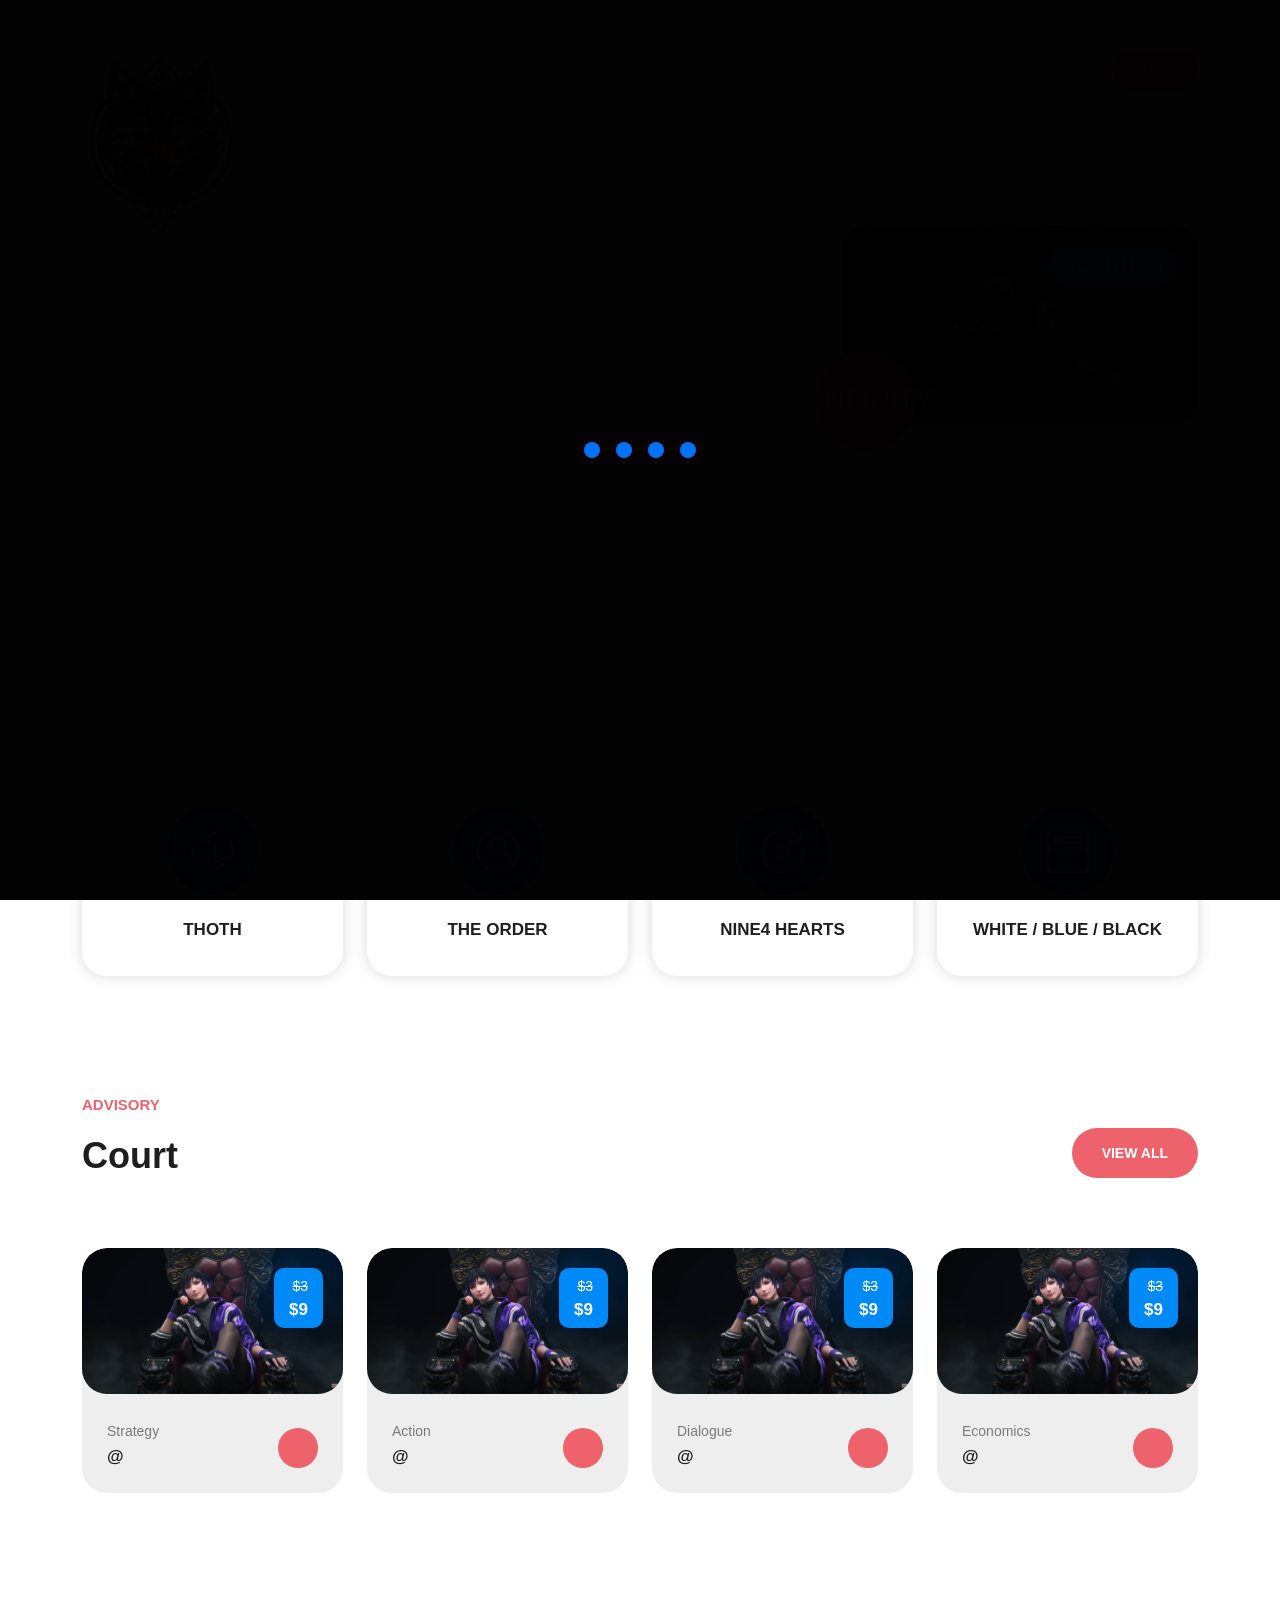
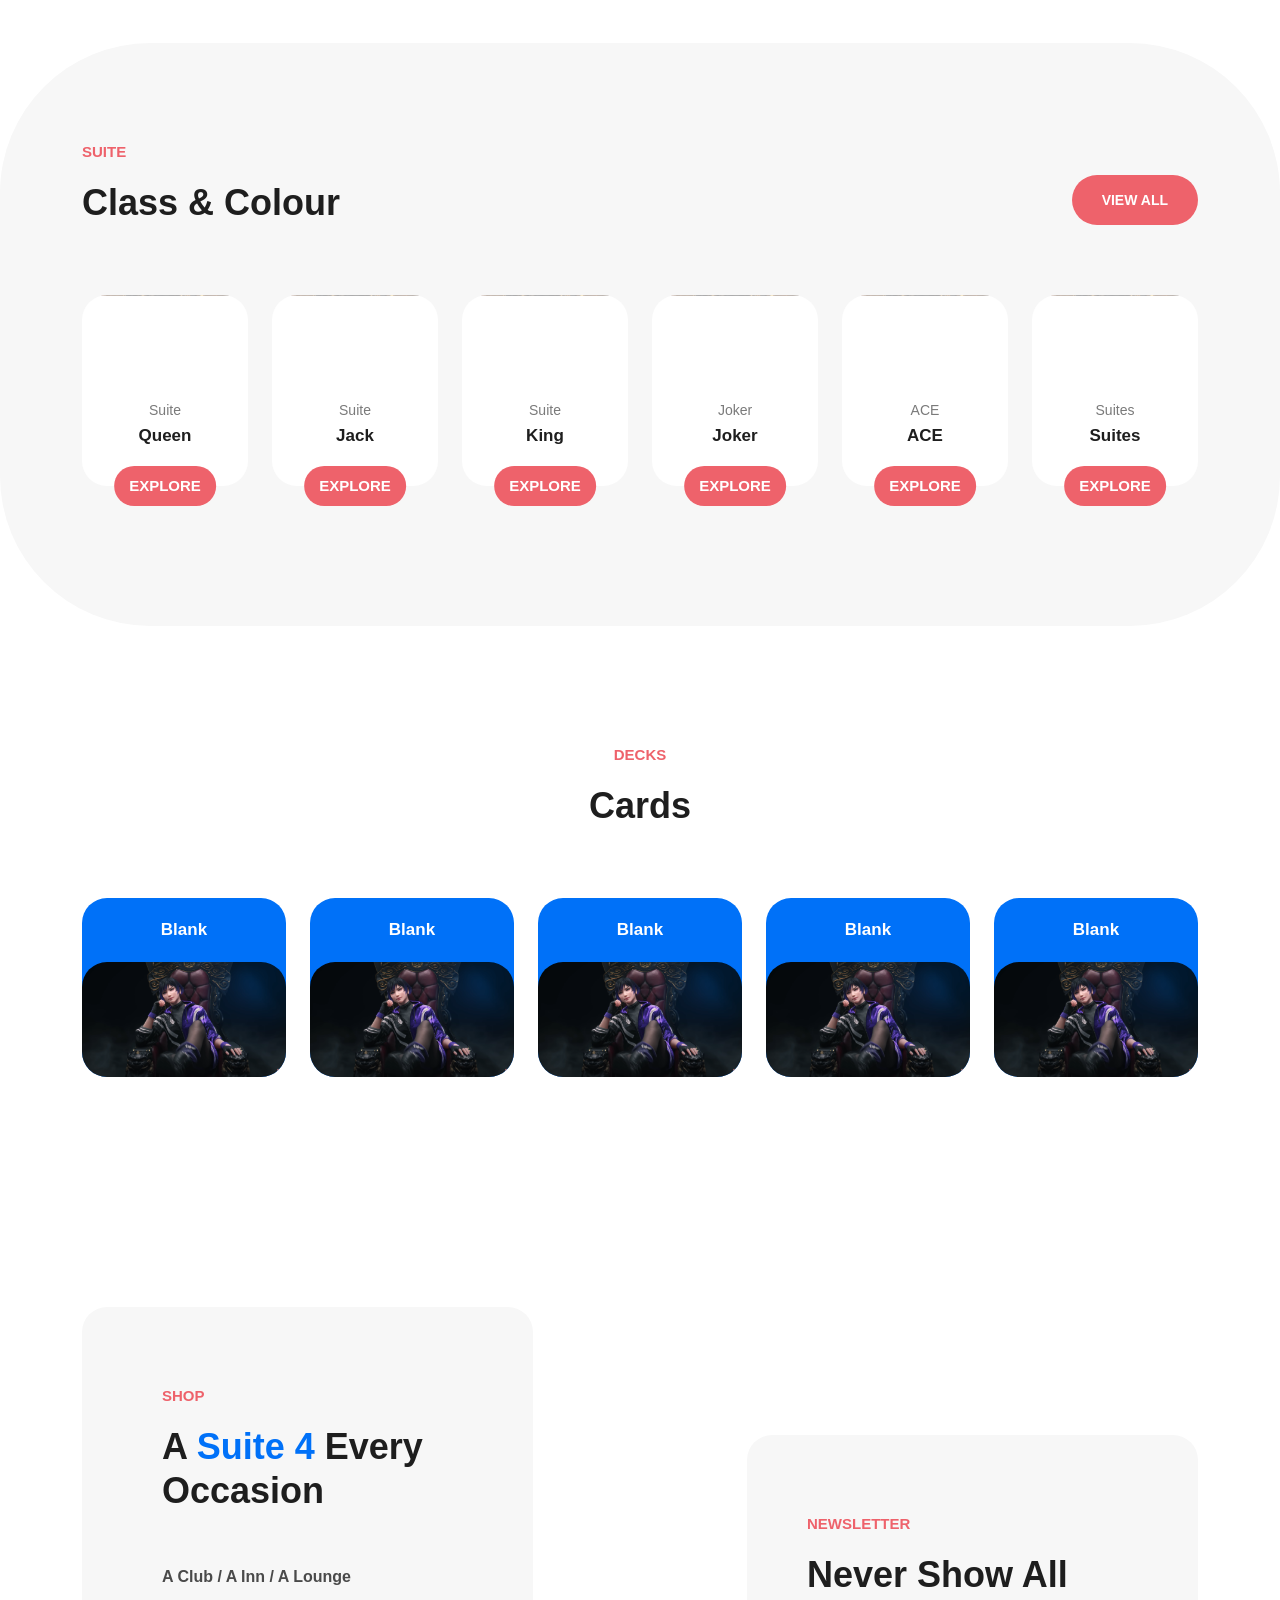
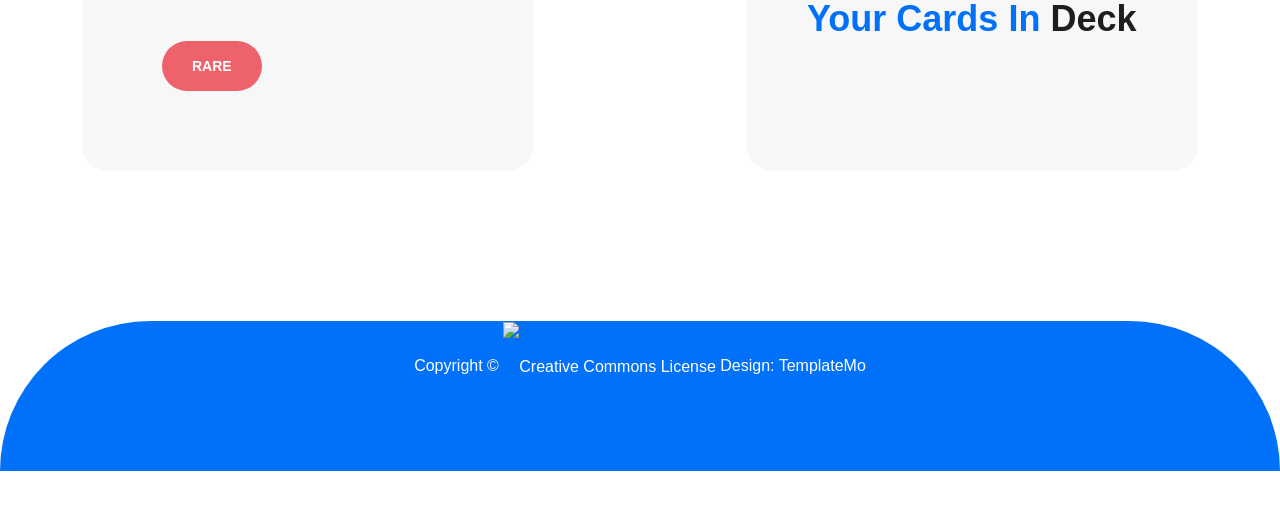
==== commit cb4f919a: "Update index.html" ====
--- a/index.html
+++ b/index.html
@@ -364,7 +364,7 @@
                 </div>
                 <p>A Club / A Inn / A Lounge</p>
                 <div class="main-button">
-                  <a href="https://www.youtube.com/@NINE4Hearts">Rare</a>
+                  <a href="https://blogairdrops7.blogspot.com/2024/02/cant-you-see-him-hyme.html">Rare</a>
                 </div>
               </div>
             </div>
